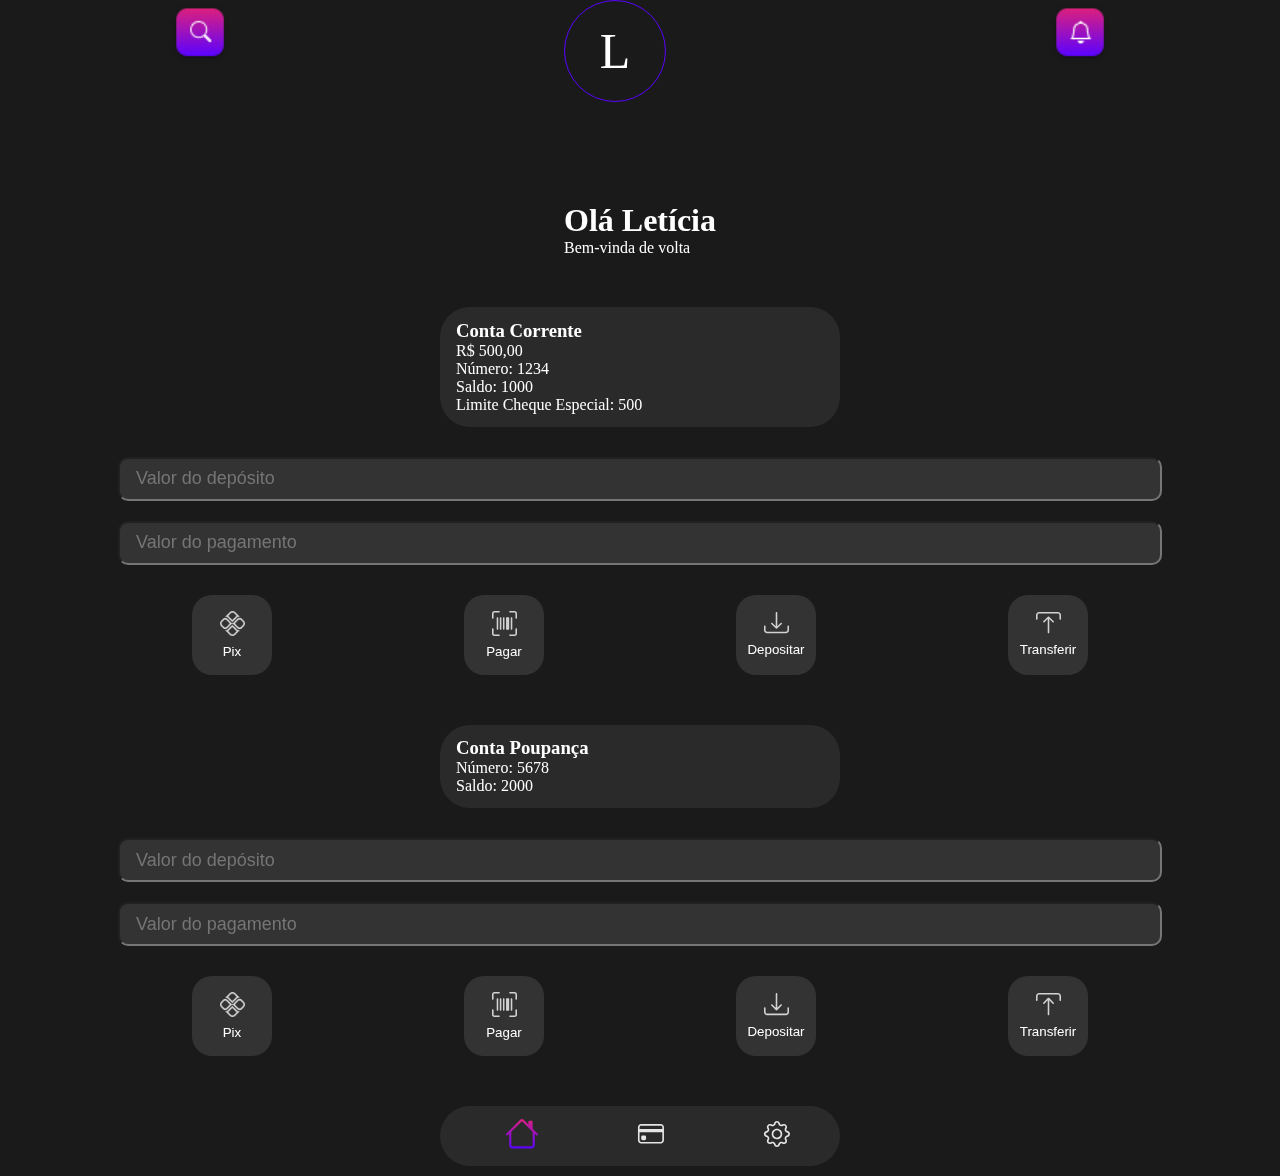
==== pages/home.html @ 44479c63 "first commit" ====
<!DOCTYPE html>
<html lang="pt-br">
  <head>
    <meta charset="UTF-8" />
    <meta name="viewport" content="width=device-width, initial-scale=1.0" />
    <link rel="stylesheet" href="../css/home.css" />
    <script src="../js/script.js" defer></script>
    <title>Document</title>
  </head>
  <body>
    <header>
      <img class="icon" src="../img/search.png" alt="pesquisa" />
      <div>
        <div class="home-circle">L</div>
        <h1>Olá Letícia</h1>
        <p>Bem-vinda de volta</p>
      </div>
      <img class="icon" src="../img/notification.png" alt="" />
    </header>
    <main>
      <img src="../img/container-value.svg" alt="" />
      <div class="container">
        <h3>Conta Corrente</h3>
        <p class="value">R$ 500,00</p>
        <span>Número: <span id="cc-numero"></span></span>
        <span>Saldo: <span id="cc-saldo"></span></span>
        <span>Limite Cheque Especial: <span id="cc-limite"></span></span>
      </div>
      
      <div class="inputs">
        <input type="number" id="cc-deposito" placeholder="Valor do depósito" />
        <input type="number" id="cc-saque" placeholder="Valor do pagamento" />
      </div>
      <ul class="options">
        <li>
          <button onclick="loading()">
            <img src="../img/pix.svg" alt="" />
            Pix
          </button>
        </li>
        <li>
          <button onclick="realizarSaqueCorrente()">
            <img src="../img/pay.svg" alt="" />
            Pagar
          </button>
        </li>
        <li>
          <button onclick="realizarDepositoCorrente()">
            <img src="../img/deposit.svg" alt="" />
            Depositar
          </button>
        </li>
        <li>
          <button onclick="loading()">
            <img src="../img/transfer.svg" alt="" />
            Transferir
          </button>
        </li>
      </ul>
      <div class="container">
        <h3>Conta Poupança</h3>
        <span>Número: <span id="cp-numero"></span></span>
        <span>Saldo: <span id="cp-saldo"></span></span>
      </div>
      <div class="inputs">
        <input type="number" id="cc-deposito" placeholder="Valor do depósito" />
        <input type="number" id="cc-saque" placeholder="Valor do pagamento" />
      </div>
      <ul class="options">
        <li>
          <button onclick="loading()">
            <img src="../img/pix.svg" alt="" />
            Pix
          </button>
        </li>
        <li>
          <button onclick="realizarSaqueCorrente()">
            <img src="../img/pay.svg" alt="" />
            Pagar
          </button>
        </li>
        <li>
          <button onclick="realizarDepositoPoupanca()">
            <img src="../img/deposit.svg" alt="" />
            Depositar
          </button>
        </li>
        <li>
          <button onclick="loading()">
            <img src="../img/transfer.svg" alt="" />
            Transferir
          </button>
        </li>
      </ul>
    </main>
    <footer>
      <ul class="container footer">
        <li>
          <img src="../img/home.svg" alt="" />
        </li>
        <li>
          <img src="../img/wallet.svg" alt="" />
        </li>
        <li>
          <img src="../img/config.svg" alt="" />
        </li>
      </ul>
    </footer>
  </body>
</html>
---- css/home.css ----
* {
  margin: 0;
  padding: 0;
}

body {
  background: linear-gradient(180deg, #e6e6e6 0%, #e6e6e600 100%);
  background-repeat: no-repeat;
  border-radius: 80px;
  background: #1a1a1a;
  backdrop-filter: blur(10px);
  background-size: cover;
  width: 100%;
  max-width: 100vw;
  height: 100%;
  min-height: 100%;
  color: white;
  display: flex;
  flex-direction: column;
}

header {
  display: flex;
  justify-content: space-around;
}

main {
  display: flex;
  flex-direction: column;
  align-items: center;
}

.icon {
  width: 70px;
  height: 70px;
}

.home-circle {
  width: 100px;
  height: 100px;
  border: 1px solid #5b03ff;

  border-radius: 50%;
  display: flex;
  justify-content: center;
  align-items: center;
  font-size: 50px;
  margin-bottom: 100px;
}

.container {
  background-color: #2a2a2a;
  border-radius: 30px;
  display: flex;
  flex-direction: column;
  justify-content: center;
  padding: 0.8rem 0;
  padding-left: 1rem;
  width: 384px;
  height: 100%;
  margin-top: 50px;
}

.options {
  display: flex;
  justify-content: space-evenly;
  width: 100%;
  margin-top: 20px;
}

.options li {
  background-color: #333333;
  list-style: none;
  height: 80px;
  width: 80px;
  border-radius: 20px;
  display: flex;
  flex-direction: column;
  align-items: center;
}

.options li img {
  width: 25px;
  padding-bottom: 0.5rem;
}

.options li button {
    background: transparent;
    border: none;
    width: 80px;
    height: 80px;
    color: white;
    display: flex;
    flex-direction: column;
    justify-content: center;
    align-items: center;
}

.inputs {
    display: flex;
    margin-top: 20px;
    display: flex;
    flex-direction: column;
    width: 100vw;
    align-items: center;
}

.inputs input {
    margin: 10px;
    width: 80%;
    height: 40px;
    font-size: 18px;
    border-radius: 10px;
    background-color: #333333;
    padding-left: 1rem;
}

/* footer */

footer {
  display: flex;
  justify-content: center;
  margin-bottom: 10px;
}

.footer {
  list-style-type: none;
  display: flex;
  align-items: center;
  justify-content: space-around;
  flex-direction: row;
}
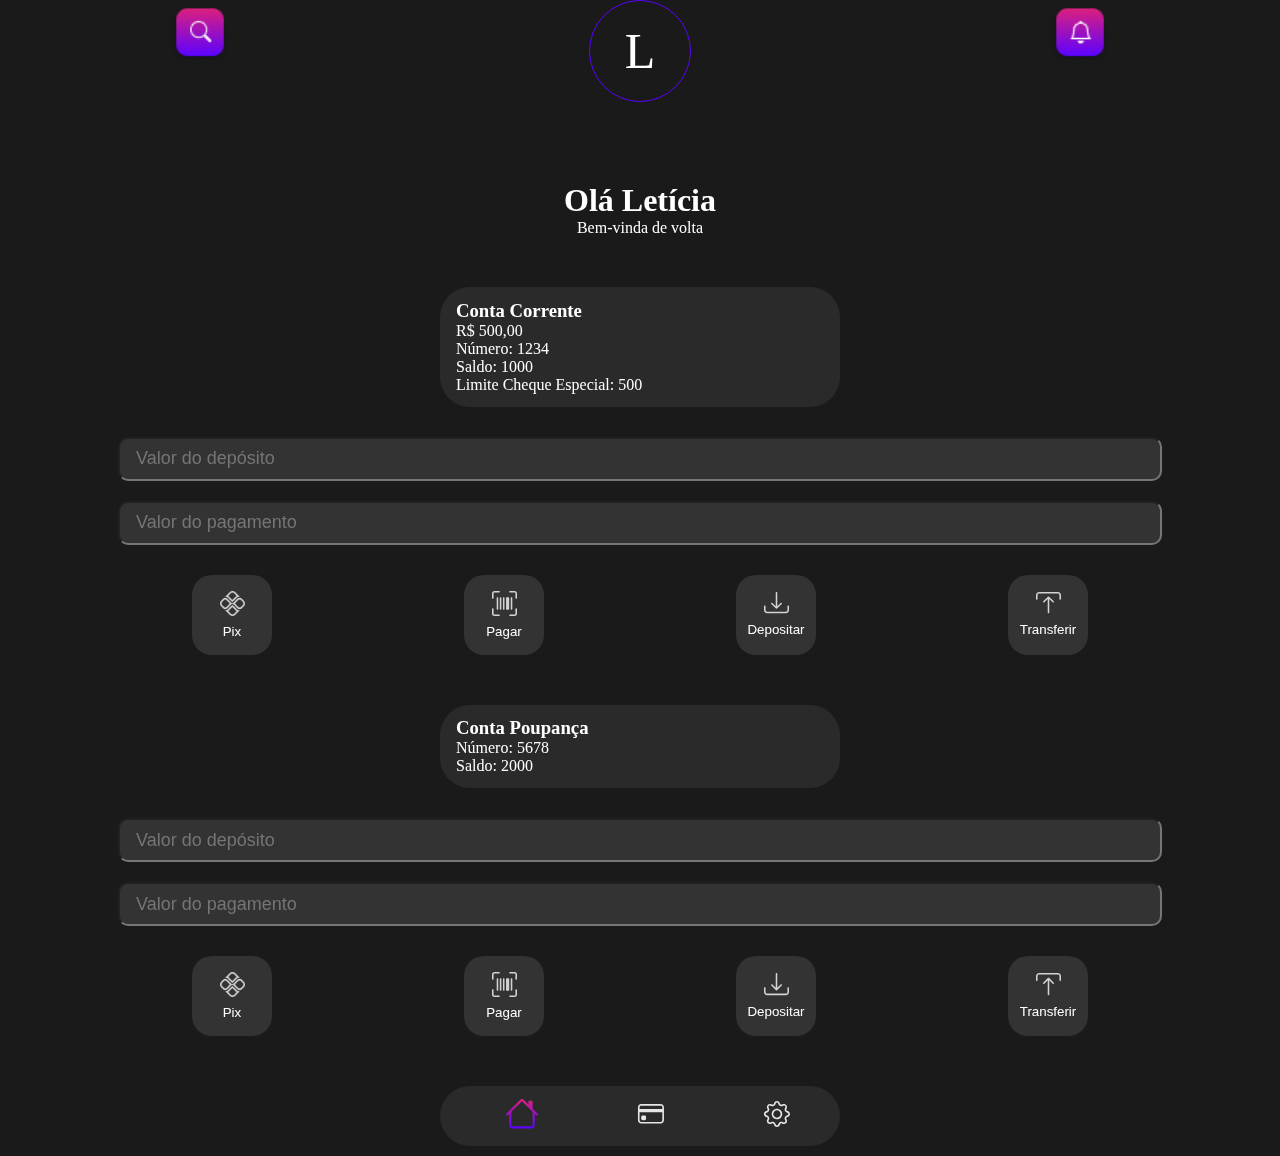
==== commit 7c0cb23d: "bugfix: corrigindo a centralização da home e as imagens do arquivo readme" ====
--- a/pages/home.html
+++ b/pages/home.html
@@ -5,12 +5,12 @@
     <meta name="viewport" content="width=device-width, initial-scale=1.0" />
     <link rel="stylesheet" href="../css/home.css" />
     <script src="../js/script.js" defer></script>
-    <title>Document</title>
+    <title>Banco Digital</title>
   </head>
   <body>
     <header>
       <img class="icon" src="../img/search.png" alt="pesquisa" />
-      <div>
+      <div class="center">
         <div class="home-circle">L</div>
         <h1>Olá Letícia</h1>
         <p>Bem-vinda de volta</p>
--- a/css/home.css
+++ b/css/home.css
@@ -35,6 +35,12 @@
   height: 70px;
 }
 
+.center {
+  display: flex;
+  flex-direction: column;
+  align-items: center;
+}
+
 .home-circle {
   width: 100px;
   height: 100px;
@@ -45,7 +51,7 @@
   justify-content: center;
   align-items: center;
   font-size: 50px;
-  margin-bottom: 100px;
+  margin-bottom: 80px;
 }
 
 .container {
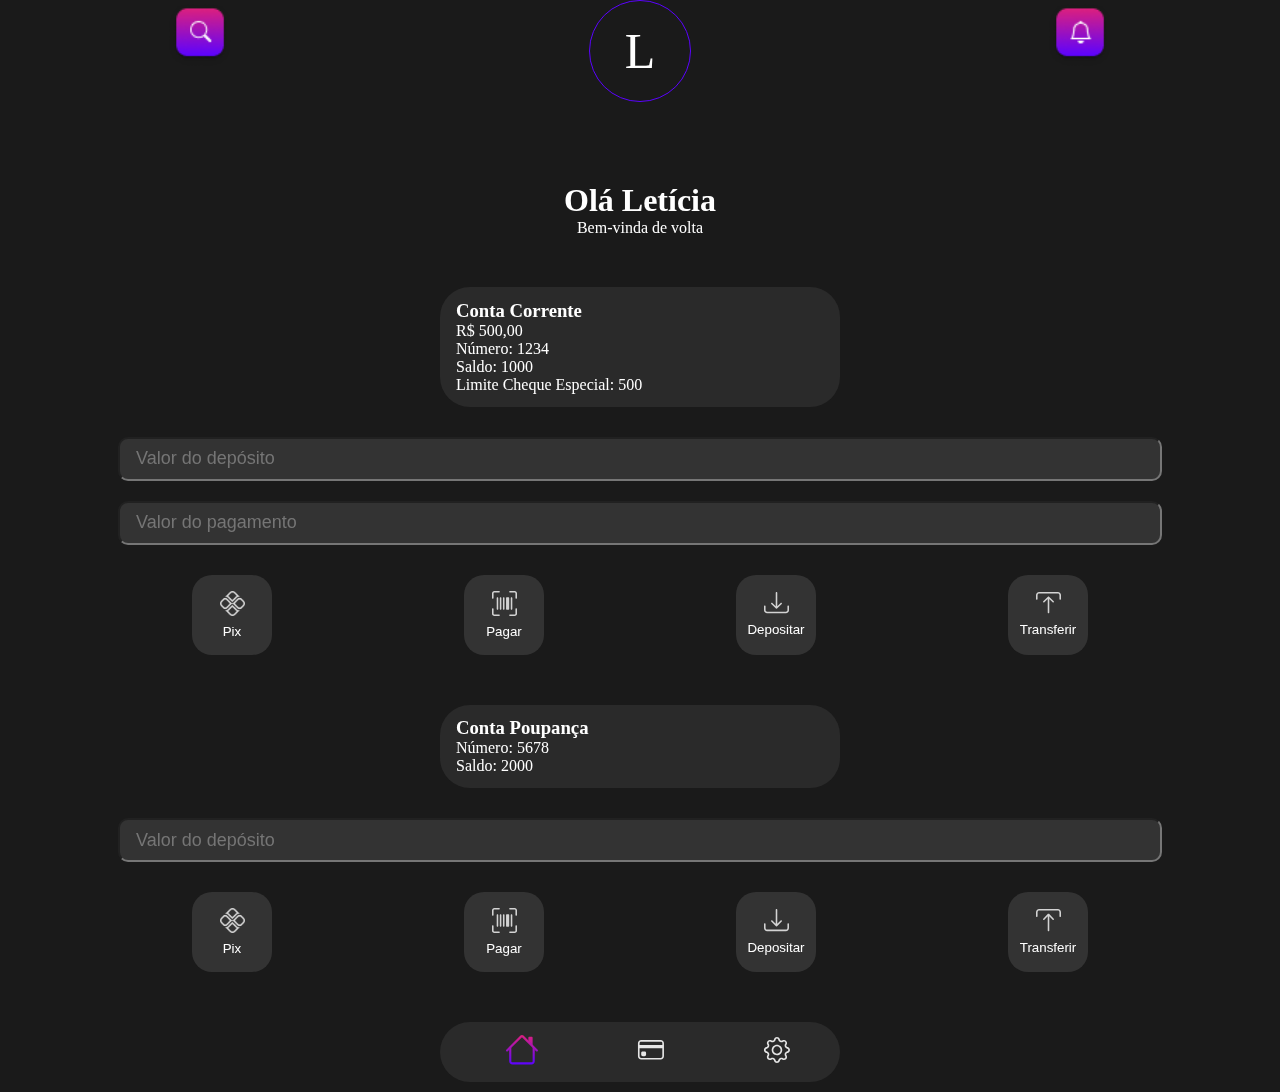
==== commit e4fa1d91: "bugfix: correção da funcionalidade de depósito na conta poupança" ====
--- a/pages/home.html
+++ b/pages/home.html
@@ -63,8 +63,7 @@
         <span>Saldo: <span id="cp-saldo"></span></span>
       </div>
       <div class="inputs">
-        <input type="number" id="cc-deposito" placeholder="Valor do depósito" />
-        <input type="number" id="cc-saque" placeholder="Valor do pagamento" />
+        <input type="number" id="cp-deposito" placeholder="Valor do depósito" />
       </div>
       <ul class="options">
         <li>
@@ -74,7 +73,7 @@
           </button>
         </li>
         <li>
-          <button onclick="realizarSaqueCorrente()">
+          <button onclick="loading()">
             <img src="../img/pay.svg" alt="" />
             Pagar
           </button>
